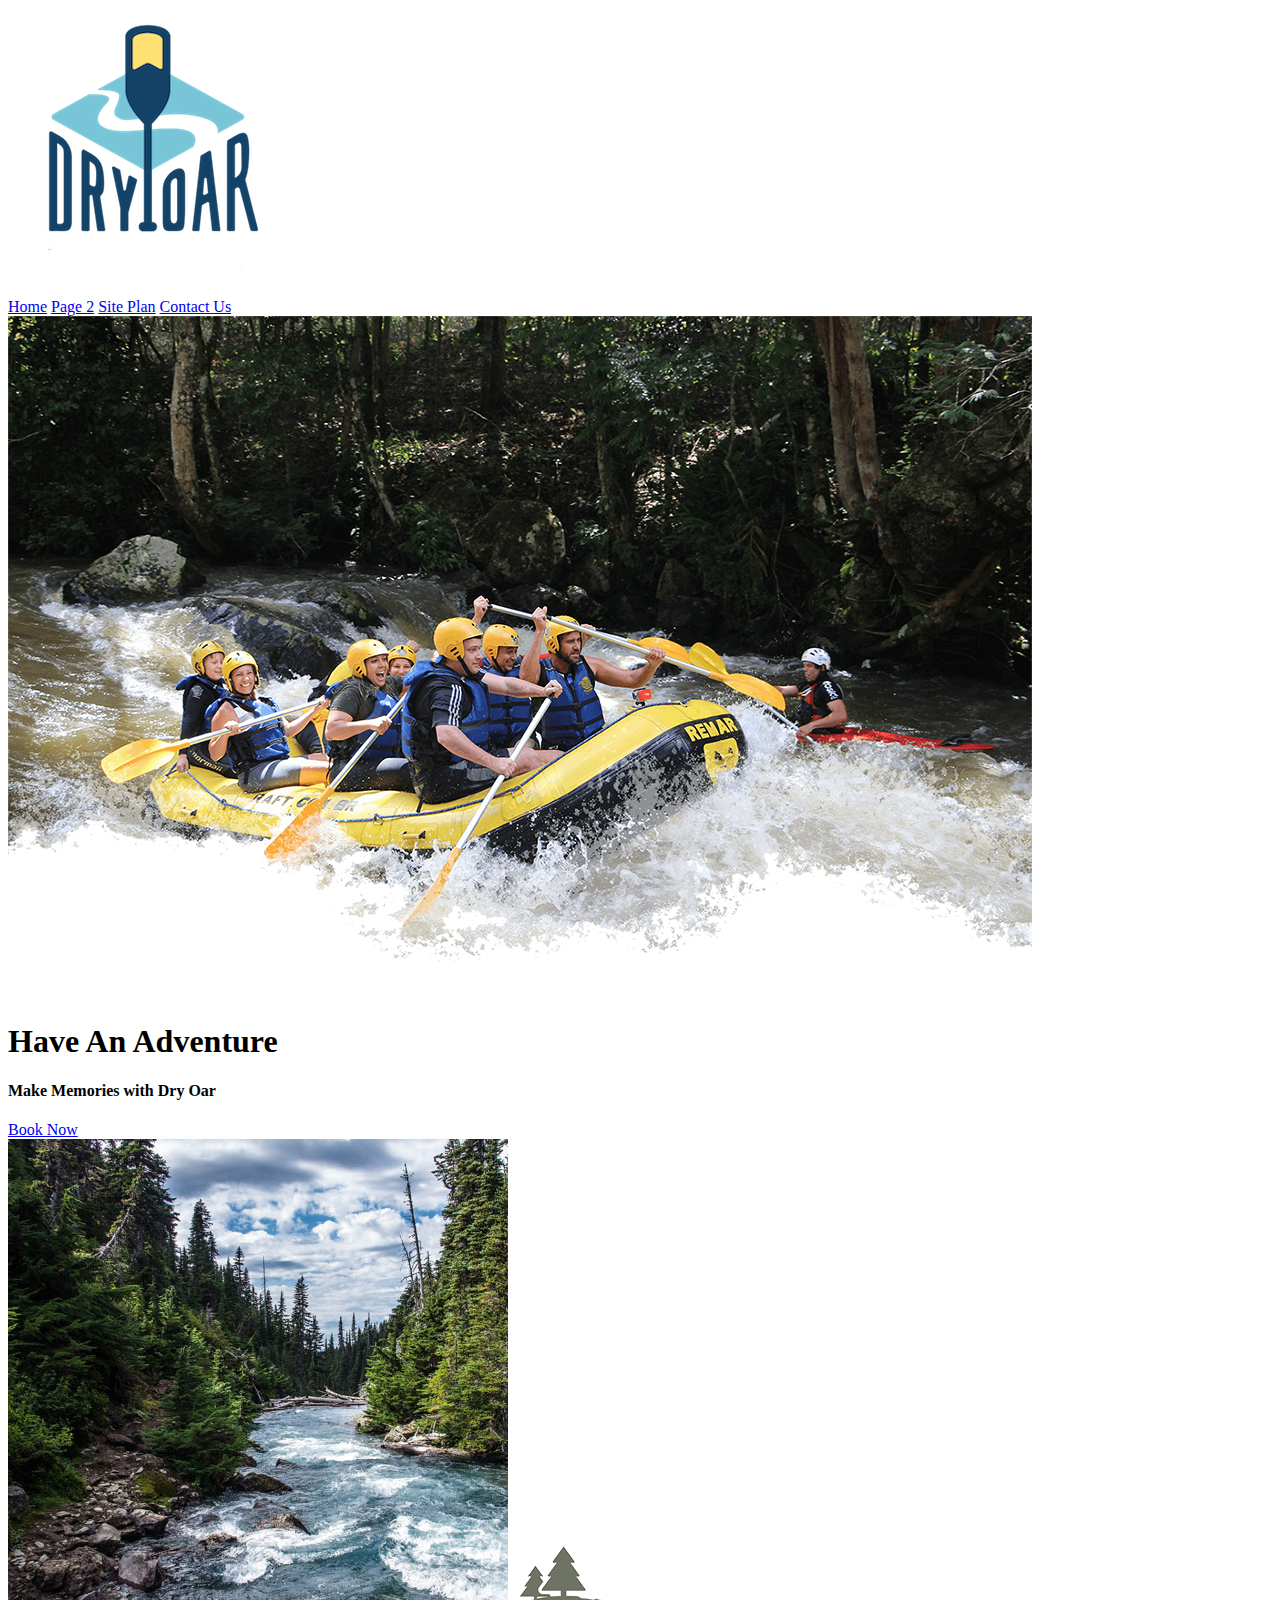
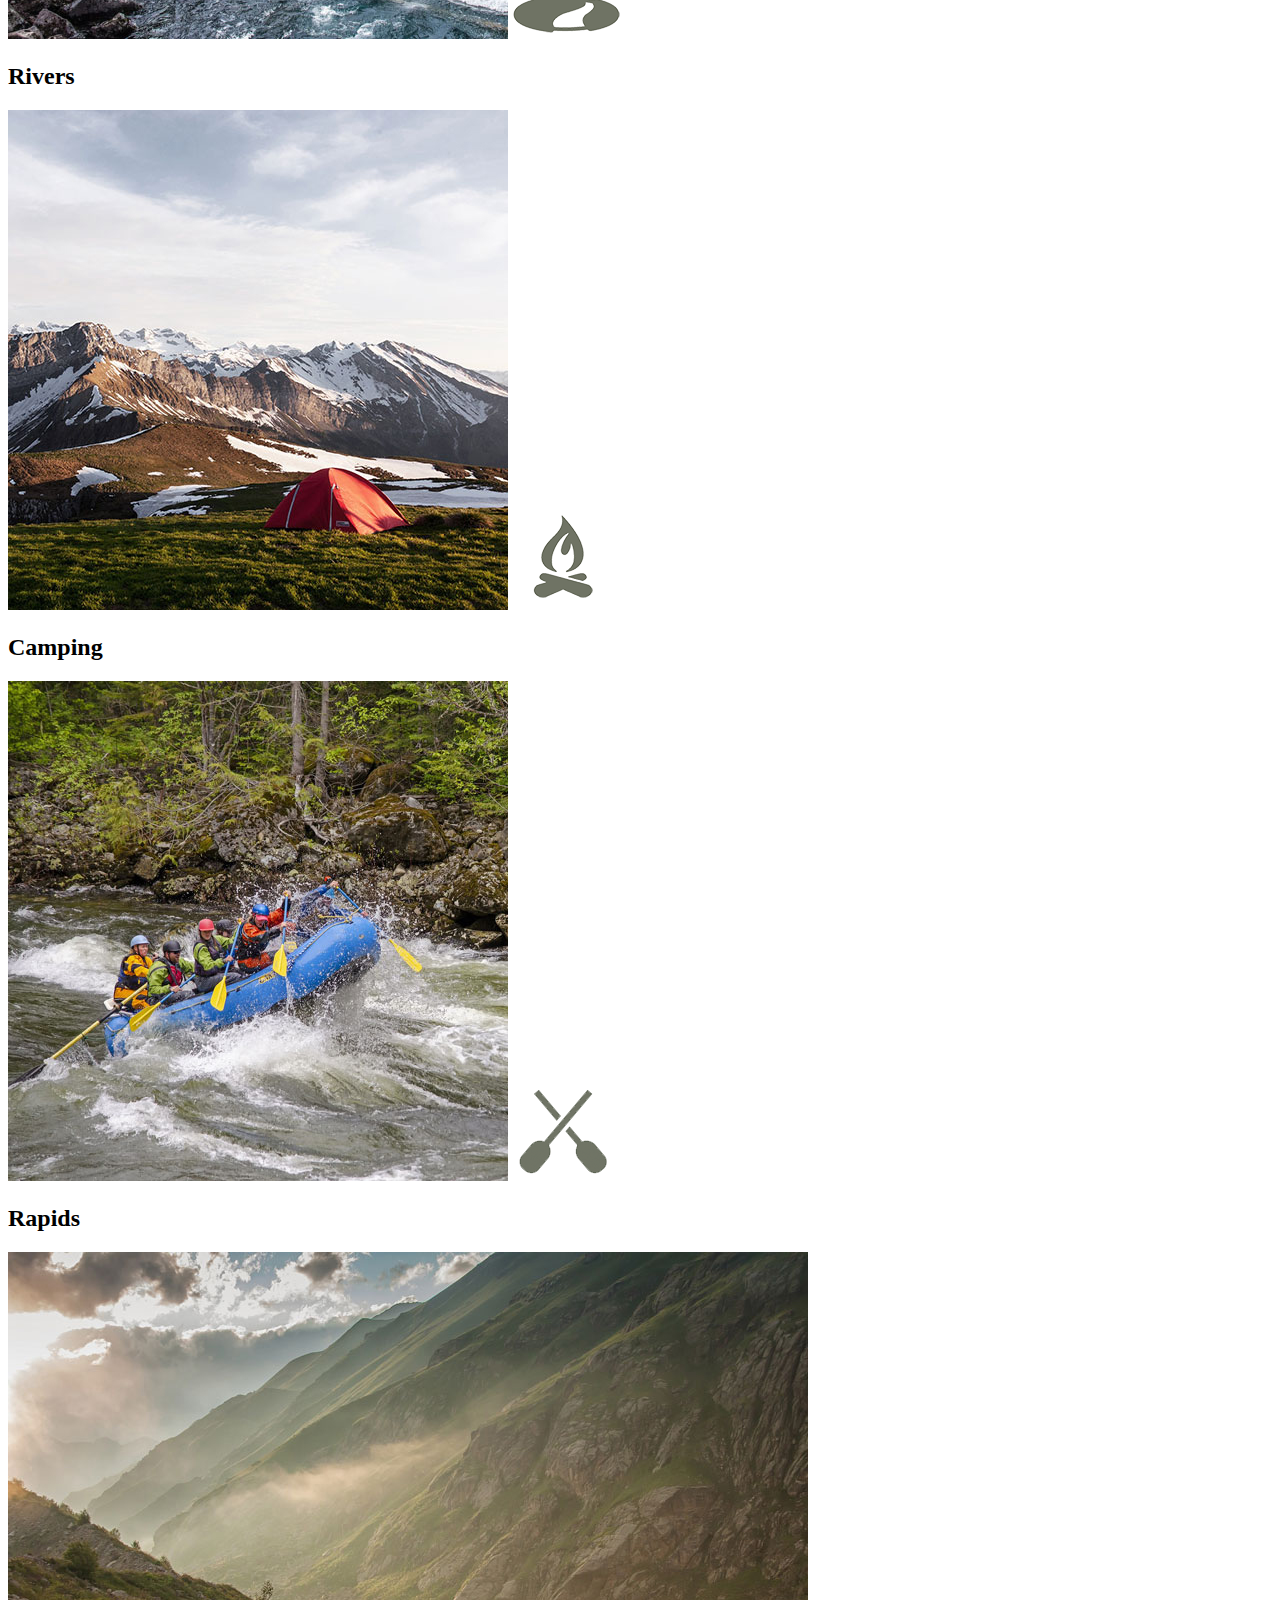
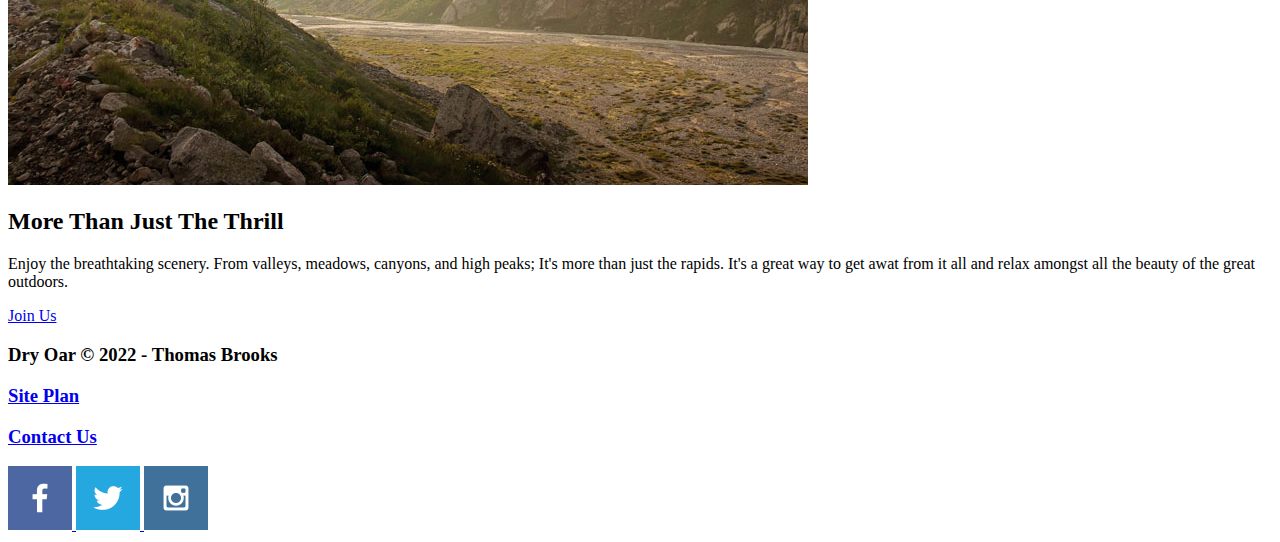
==== wwr/index.html @ dc44dbdd "home page html" ====
<!DOCTYPE html>
<html lang="en">
<head>
    <meta charset="UTF-8">
    <meta http-equiv="X-UA-Compatible" content="IE=edge">
    <meta name="viewport" content="width=device-width, initial-scale=1.0">
    <title>White Water Rafting | Dry Oar | Home</title>
</head>
<body>
    <header>
        <a id="logo_link" href="index.html">
            <img class="logo" src="images/logo.png" alt="Dry Oar Logo">
        </a>
        <nav>
            <a href="index.html">Home</a>
            <a href="#">Page 2</a>
            <a href="site-plan-rafting.html">Site Plan</a>
            <a href="contactus.html">Contact Us</a>
        </nav>
    </header>
    <div id="hero">
        <div id="hero-msg">
            <img id="hero-img" src="images/hero.png" alt="People enjoting white ater rafting">
        </div>
        <section id="hero-msg">
            <h1 class="home-title">Have An Adventure</h1>
            <h4>Make Memories with Dry Oar </h4>
            <div class='button-box'>
                <a class='book' href="rates.html">Book Now</a>
            </div>
        </section>
    </div>
    <main class="home-grid">
        <section>
            <img class="card-img" src="images/rivers.jpg" alt="river in forest">
            <img class="icon" src="images/river_icon.png" alt="river icon">
            <h2>Rivers</h2>
        </section>
        <section>
            <img class="card-img" src="images/camping.jpg" alt="tent in mountain">
            <img class="icon" src="images/fire_icon.png" alt="fire icon">
            <h2>Camping</h2>
        </section>
        <section>
            <img class="card-img" src="images/rapids.jpg" alt="rafting boat">
            <img class="icon" src="images/oars.png" alt="oars icon">
            <h2>Rapids</h2>
        </section>
        <img class="mountains" src="images/mountains.jpg" alt="Misty mountains">
        <section class="msg">
            <h2>More Than Just The Thrill</h2>
            <p>Enjoy the breathtaking scenery. From valleys, meadows, canyons, and high peaks; It's more than just the rapids. It's a great way to get awat from it all and relax amongst all the beauty of the great outdoors.</p>
            <a class='join' href="rivers.html">Join Us</a>
        </section>
    </main>
    <footer>
        <h3>Dry Oar &copy; 2022 - Thomas Brooks</h3>
        <h3><a href="site-plan-rafting,html">Site Plan</a></h3>
        <h3><a href="contactus.html">Contact Us</a></h3>
        <div class="social">
            <a href="https://facebook.com">
                <img src="images/facebook.png" alt="fb icon">
            </a>
            <a href="https://twitter.com">
                <img src="images/twitter.png" alt="twitter icon">
            </a>
            <a href="https://instagram.com">
                <img src="images/instagram.png" alt="instagram icon">
            </a>
        </div>
    </footer>
</body>
</html>
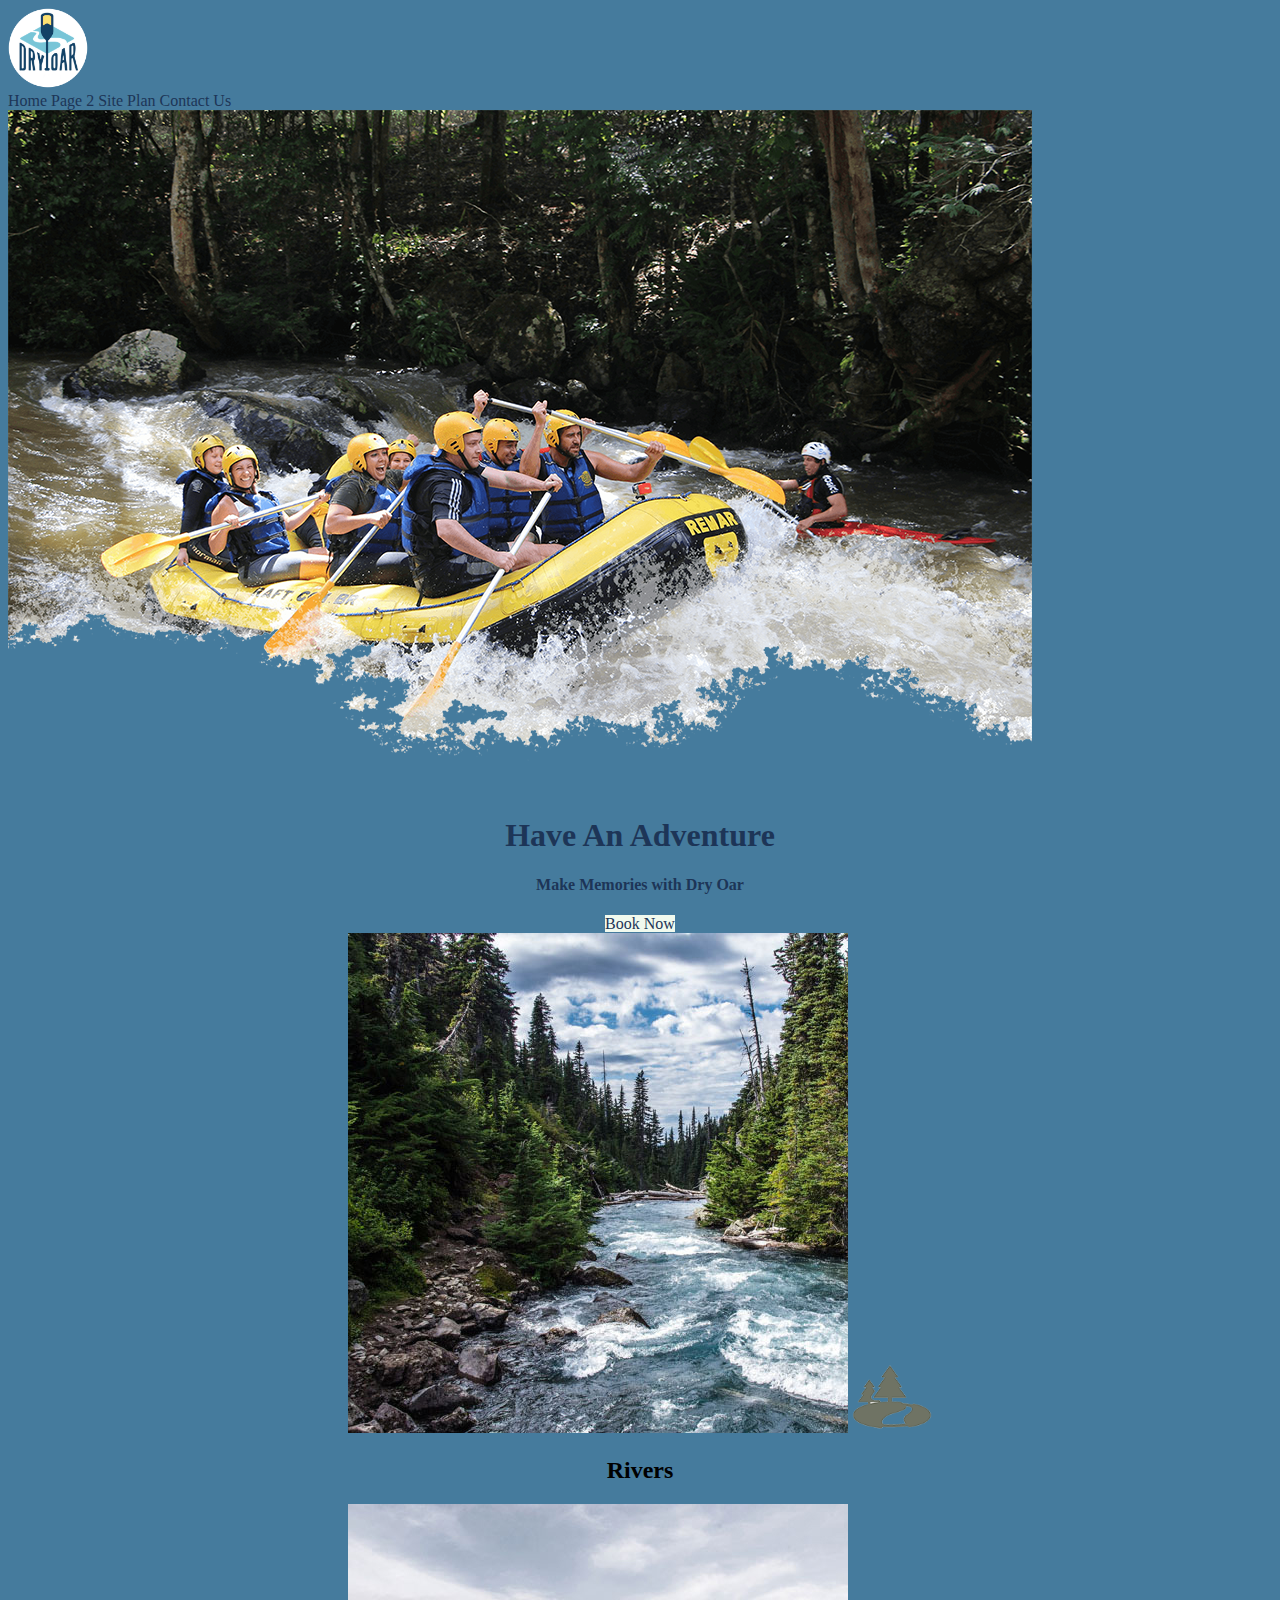
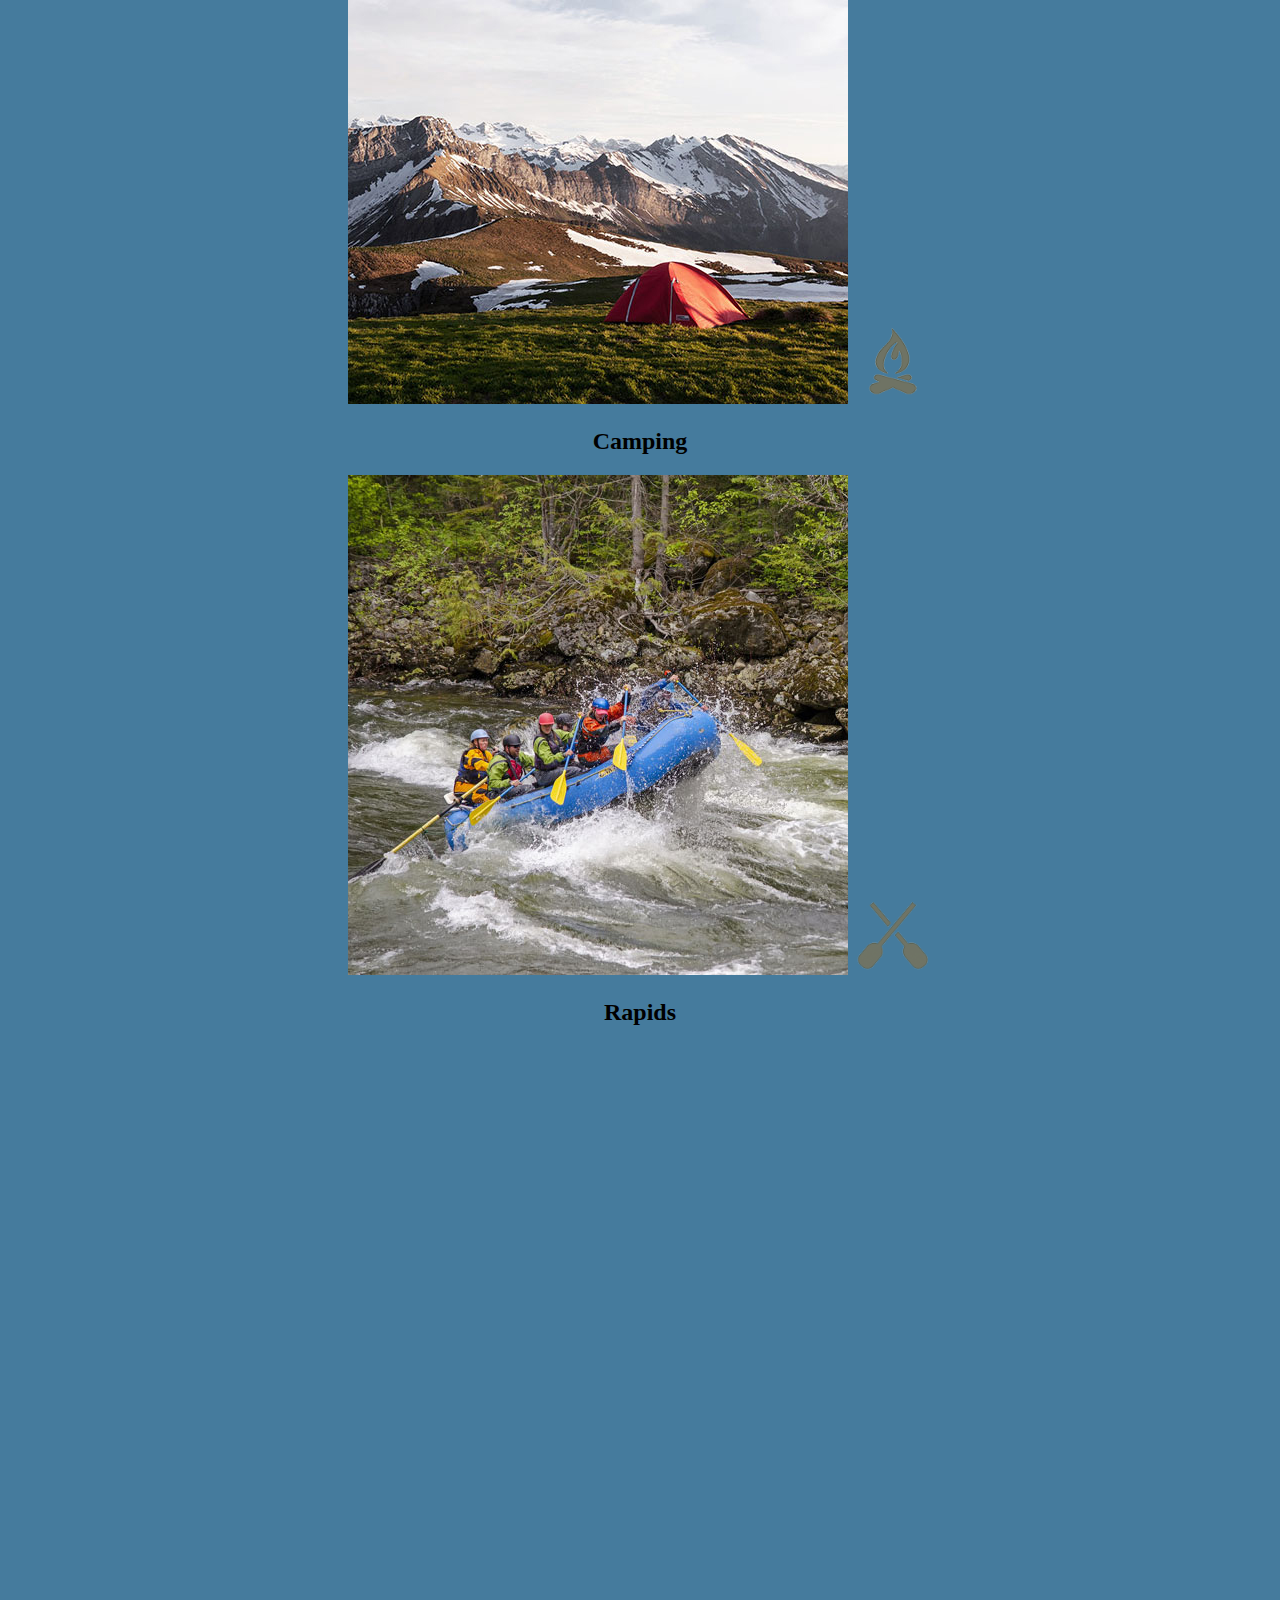
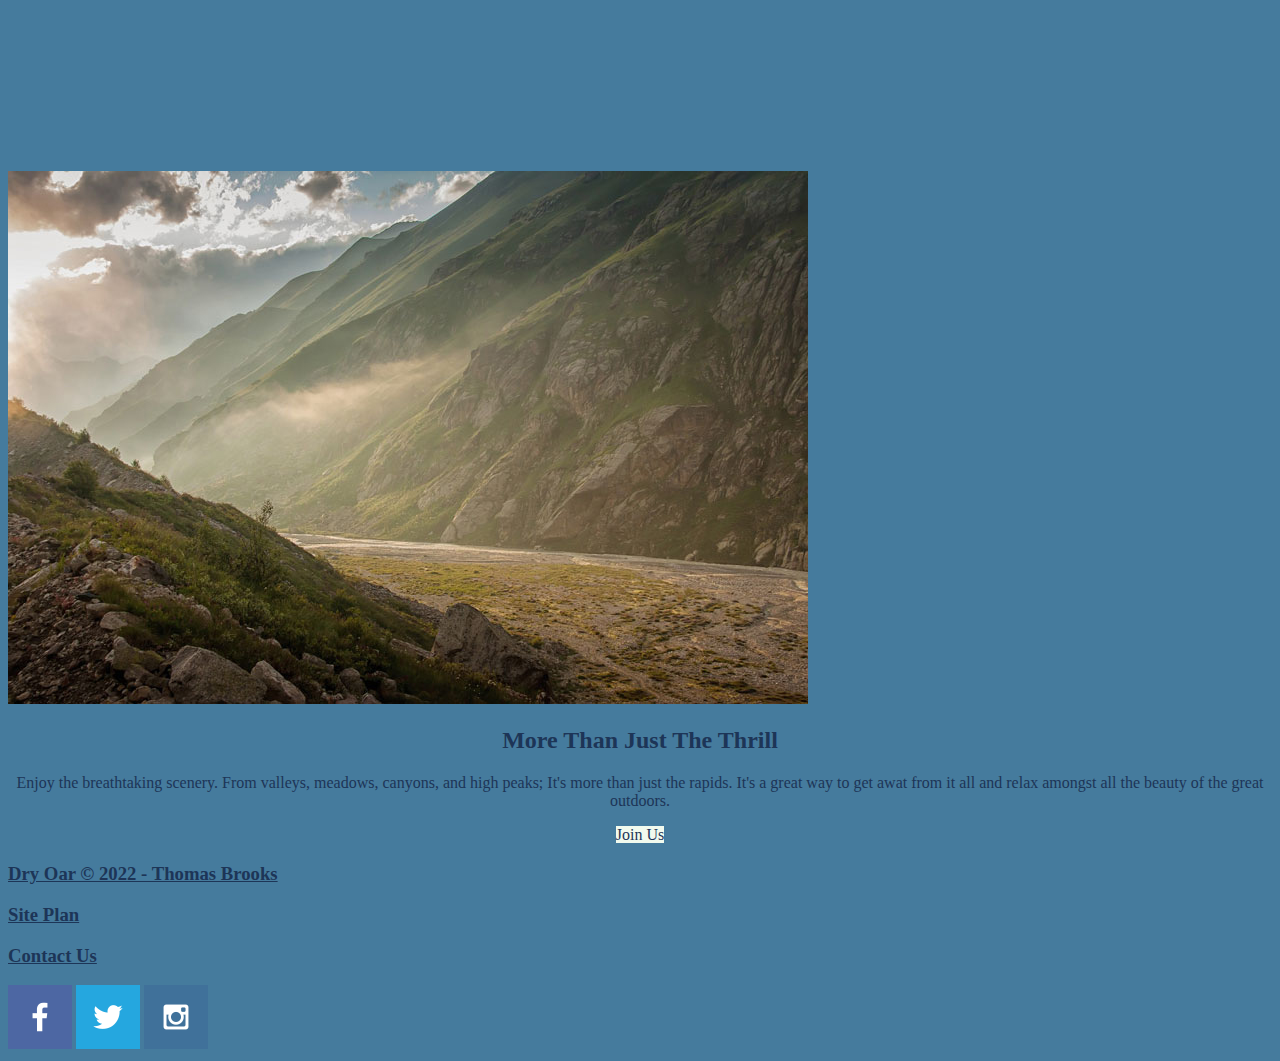
==== commit 7b9052bb: "css and index" ====
--- a/wwr/index.html
+++ b/wwr/index.html
@@ -5,8 +5,10 @@
     <meta http-equiv="X-UA-Compatible" content="IE=edge">
     <meta name="viewport" content="width=device-width, initial-scale=1.0">
     <title>White Water Rafting | Dry Oar | Home</title>
+    <link rel="stylesheet" href="styles/style.css">
 </head>
 <body>
+    <div id="content">
     <header>
         <a id="logo_link" href="index.html">
             <img class="logo" src="images/logo.png" alt="Dry Oar Logo">
@@ -19,7 +21,7 @@
         </nav>
     </header>
     <div id="hero">
-        <div id="hero-msg">
+        <div id="hero-box">
             <img id="hero-img" src="images/hero.png" alt="People enjoting white ater rafting">
         </div>
         <section id="hero-msg">
@@ -46,6 +48,7 @@
             <img class="icon" src="images/oars.png" alt="oars icon">
             <h2>Rapids</h2>
         </section>
+        <div id="background"></div>
         <img class="mountains" src="images/mountains.jpg" alt="Misty mountains">
         <section class="msg">
             <h2>More Than Just The Thrill</h2>
@@ -58,16 +61,17 @@
         <h3><a href="site-plan-rafting,html">Site Plan</a></h3>
         <h3><a href="contactus.html">Contact Us</a></h3>
         <div class="social">
-            <a href="https://facebook.com">
+            <a href="https://facebook.com" target="_blank">
                 <img src="images/facebook.png" alt="fb icon">
             </a>
-            <a href="https://twitter.com">
+            <a href="https://twitter.com" target="_blank">
                 <img src="images/twitter.png" alt="twitter icon">
             </a>
-            <a href="https://instagram.com">
+            <a href="https://instagram.com" target="_blank">
                 <img src="images/instagram.png" alt="instagram icon">
             </a>
         </div>
     </footer>
+    </div>
 </body>
 </html>--- a/wwr/styles/style.css
+++ b/wwr/styles/style.css
@@ -0,0 +1,113 @@
+#content {
+    max-width:1600px;
+    margin: 0 auto;
+}
+
+nav a {
+    text-align:center;
+    color:#1d3557;
+    text-decoration: none;
+}
+
+#hero-msg h1 {
+    text-align:center;
+}
+
+#hero-msg h4 {
+    text-align:center;
+}
+
+.button-box {
+    text-align:center;
+}
+
+main section {
+    text-align:center;
+}
+
+#background {
+    height: 725px;
+}
+
+body {
+    background-color: #457b9d;
+}
+
+header {
+    background-color: #457b9d;
+}
+
+nav a:hover {
+    background-color: #e63946;
+    color:#f1faee;
+}
+
+.book{
+    background-color: #f1faee;
+    color:#1d3557;
+    text-decoration: none;
+}
+
+.join{
+    background-color: #f1faee;
+    color:#1d3557;
+    text-decoration: none;
+}
+
+.book:hover {
+    background-color: #e63946;
+    color: #f1faee;;
+}
+
+.join:hover {
+    background-color: #e63946;
+    color:#f1faee;
+}
+
+.msg {
+    background-color: #457b9d;
+}
+
+.msg h2{
+    color:#1d3557;
+}
+
+.msg p {
+    color:#1d3557;
+}
+
+footer {
+    background-color: #457b9d;
+    color: #1d3557;
+}
+
+footer h3 {
+    color:#1d3557;
+    text-decoration: underline;
+}
+
+footer a {
+    color:#1d3557;
+    text-decoration: none;
+}
+
+footer a:hover{
+    color:#f1faee;
+    text-decoration: underline;
+}
+
+.home-title{
+    color:#1d3557;
+}
+
+h4{
+    color:#1d3557;
+}
+
+.icon {
+    width: 80px;
+}
+
+.logo {
+    width: 80px;
+}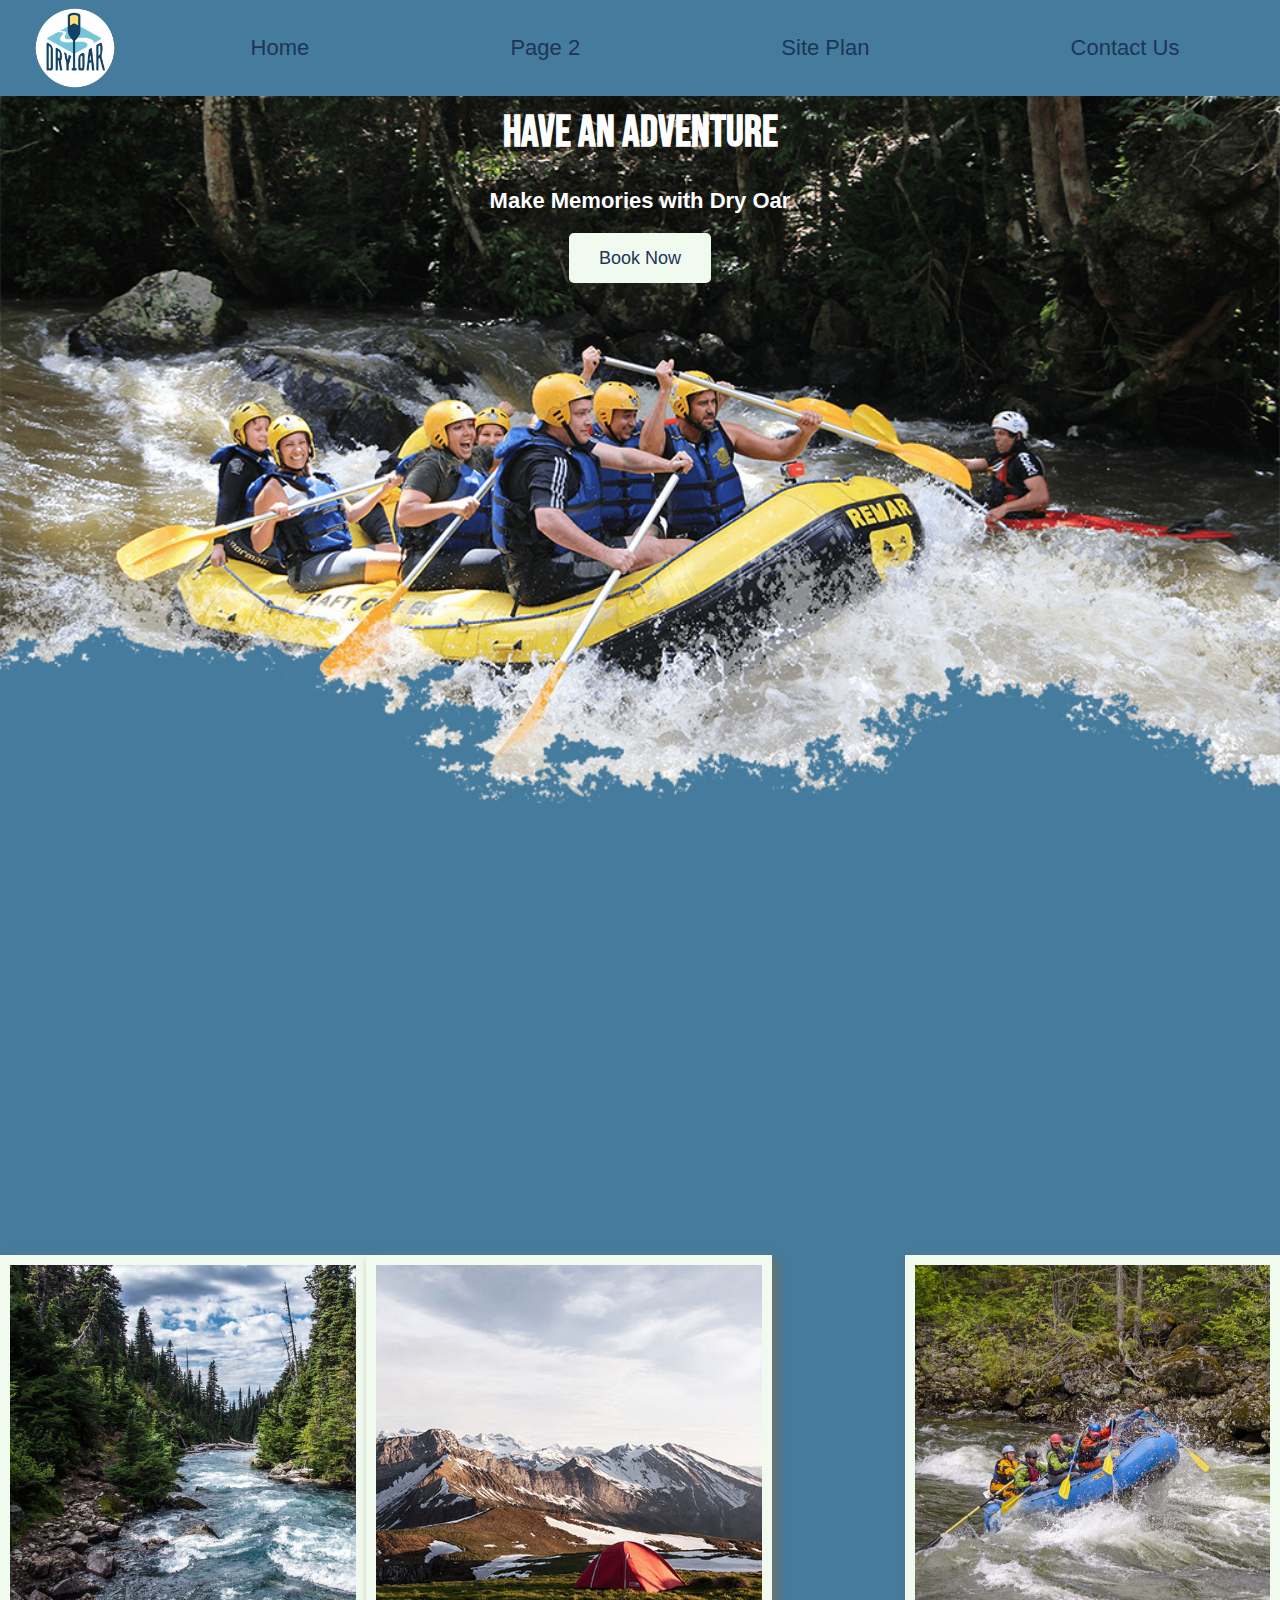
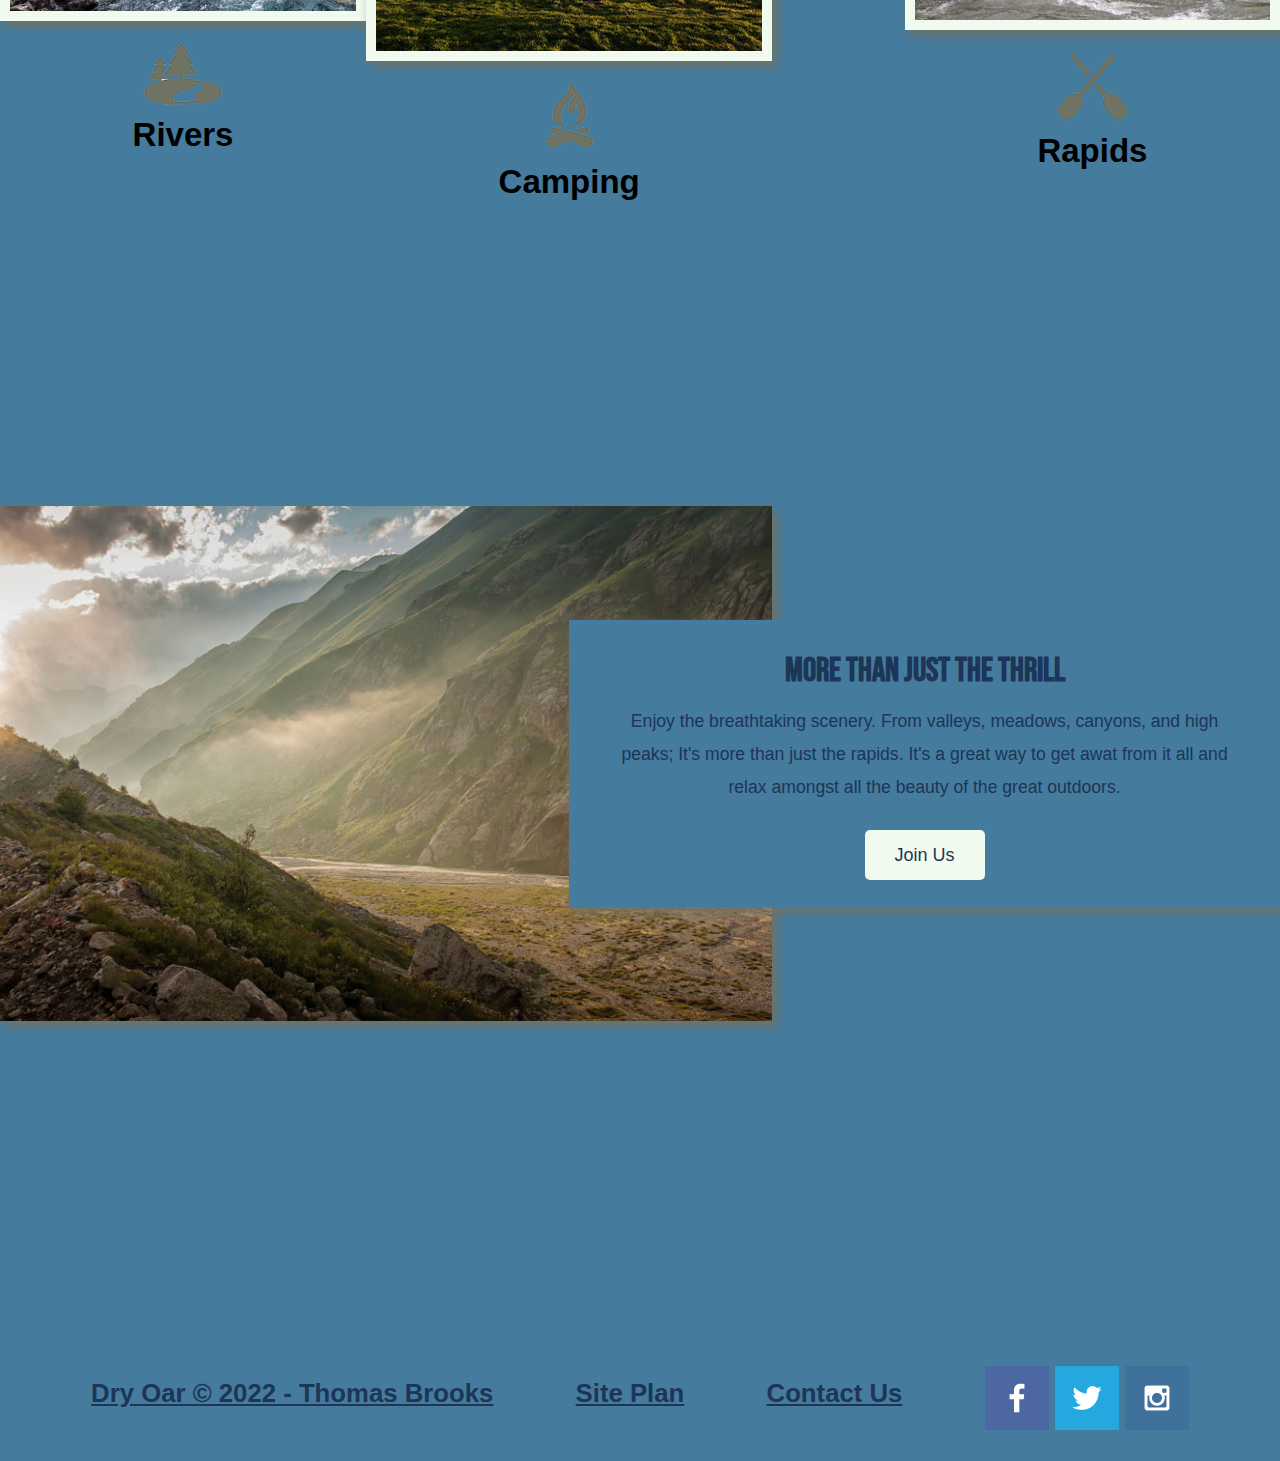
==== commit 6d5c6936: "final touches" ====
--- a/wwr/index.html
+++ b/wwr/index.html
@@ -22,7 +22,7 @@
     </header>
     <div id="hero">
         <div id="hero-box">
-            <img id="hero-img" src="images/hero.png" alt="People enjoting white ater rafting">
+            <img id="hero-img" src="images/hero.png" alt="People enjoying white water rafting">
         </div>
         <section id="hero-msg">
             <h1 class="home-title">Have An Adventure</h1>
@@ -33,17 +33,17 @@
         </section>
     </div>
     <main class="home-grid">
-        <section>
+        <section class="river-card">
             <img class="card-img" src="images/rivers.jpg" alt="river in forest">
             <img class="icon" src="images/river_icon.png" alt="river icon">
             <h2>Rivers</h2>
         </section>
-        <section>
+        <section class="camping-card">
             <img class="card-img" src="images/camping.jpg" alt="tent in mountain">
             <img class="icon" src="images/fire_icon.png" alt="fire icon">
             <h2>Camping</h2>
         </section>
-        <section>
+        <section class="rapids-card">
             <img class="card-img" src="images/rapids.jpg" alt="rafting boat">
             <img class="icon" src="images/oars.png" alt="oars icon">
             <h2>Rapids</h2>
--- a/wwr/styles/style.css
+++ b/wwr/styles/style.css
@@ -1,3 +1,43 @@
+@import url('https://fonts.googleapis.com/css2?family=Bebas+Neue:wght@400&display=swap|Roboto+Condensed:wght@300&display=swap');
+
+@media screen and (max-width: 900px) {
+    #hero, .home-grid {
+        display: block;
+        height: auto;
+    }
+    nav, footer {
+        flex-direction: column;
+    }
+    nav a {
+        display: block;
+        padding: 15px;
+    }
+    #hero {
+        margin-top: 0;
+    }
+    #hero-msg h4 {
+        display: none;
+    }
+    .home-title {
+        font-size: 25px;
+        color: #6f7364
+    }
+    .river-card, .camping-card, .rapids-card {
+        margin: 50px auto;
+        width: 60%;
+    }
+    #background {
+        display: none;
+    }
+    .mountains, .msg {
+        width: 80%;
+        display: block;
+        margin: 0 auto;
+    }
+    footer {
+        margin-top: 25px;
+    }
+}
 #content {
     max-width:1600px;
     margin: 0 auto;
@@ -7,8 +47,13 @@
     text-align:center;
     color:#1d3557;
     text-decoration: none;
-}
-
+    padding: 35px;
+}
+
+nav {
+    display: flex;
+    justify-content: space-around;
+}
 #hero-msg h1 {
     text-align:center;
 }
@@ -27,14 +72,26 @@
 
 #background {
     height: 725px;
+    grid-column: 1/11;
+    grid-row: 4/9;
 }
 
 body {
     background-color: #457b9d;
+    font-family: 'Roboto Condensed', sans-serif;
+    font-size: 22px;
+    margin: 0;
+    padding: 0;
+}
+
+h2 {
+    margin: 0;
 }
 
 header {
     background-color: #457b9d;
+    display: grid;
+    grid-template-columns: 150px auto;
 }
 
 nav a:hover {
@@ -46,12 +103,20 @@
     background-color: #f1faee;
     color:#1d3557;
     text-decoration: none;
+    font-size: 18px;
+    padding: 15px 30px;
+    margin-top: 50px;
+    border-radius: 5px;
 }
 
 .join{
     background-color: #f1faee;
     color:#1d3557;
     text-decoration: none;
+    font-size:18px;
+    padding: 15px 30px;
+    margin-top: 50px;
+    border-radius: 5px;
 }
 
 .book:hover {
@@ -64,21 +129,81 @@
     color:#f1faee;
 }
 
+#hero-img{
+    width:100%;
+    justify-content: center;
+}
+
 .msg {
     background-color: #457b9d;
+    line-height: 1.5em;
+    padding: 35px;
+    grid-column: 6/10;
+    grid-row: 6/7;
+    box-shadow: 5px 5px 10px #6f7364;
 }
 
 .msg h2{
     color:#1d3557;
+    font-family: 'Bebas Neue', 'Roboto Condensed', sans-serif;
 }
 
 .msg p {
     color:#1d3557;
+    font-size: .8em;
+    padding-bottom: 15px;
+}
+
+.card-img {
+    border: 10px solid #f1faee;
+    margin-top: 200px;
+    width:100%;
+    transition: transform .5s;
+    box-shadow: 5px 5px 10px #6f7364;
+}
+
+.card-img:hover {
+    opacity: .6;
+    transform: scale(1.1);
+}
+
+.mountains {
+    width: 100%;
+    grid-column: 2/7;
+    grid-row: 5/8;
+    box-shadow: 5px 5px 10px #6f7364;
+}
+
+.river-card {
+    margin: 200px 0;
+    grid-column: 2/4;
+    grid-row: 2/3;
+}
+
+.camping-card {
+    margin: 200px 0;
+    grid-column: 5/7;
+    grid-row: 2/3;
+}
+
+.rapids-card {
+    margin: 200px 0;
+    grid-column: 8/10;
+    grid-row: 2/3;
+}
+
+main section img {
+    box-sizing: border-box;
 }
 
 footer {
     background-color: #457b9d;
     color: #1d3557;
+    padding: 25px 50px;
+    margin-top: 200px;
+    display: flex;
+    justify-content: space-around;
+    align-items:center;
 }
 
 footer h3 {
@@ -96,8 +221,15 @@
     text-decoration: underline;
 }
 
+footer .social img{
+    padding-top: 15px;
+}
+
 .home-title{
-    color:#1d3557;
+    color: white;
+    font-family: 'Bebas Neue', 'Roboto Condensed', sans-serif;
+    font-size: 2em;
+    margin-top: 10px;
 }
 
 h4{
@@ -106,8 +238,42 @@
 
 .icon {
     width: 80px;
+    padding-top: 10px;
 }
 
 .logo {
     width: 80px;
+}
+
+#logo_link{
+    padding-top: 5px;
+    justify-self: center;
+    align-self: center;
+}
+
+#hero {
+    display: grid;
+    grid-template-columns: 1fr 3fr 1fr;
+    margin-top: -100px;
+}
+
+#hero-box {
+    grid-column: 1/4;
+    grid-row: 1/3;
+    z-index: -1;
+}
+
+#hero-msg {
+    grid-column: 2/3;
+    grid-row: 1/2;
+    margin-top: 100px;
+}
+
+#hero-msg h4{
+    color: white;
+}
+
+.home-grid {
+    display: grid;
+    grid-template-columns: 10fr;
 }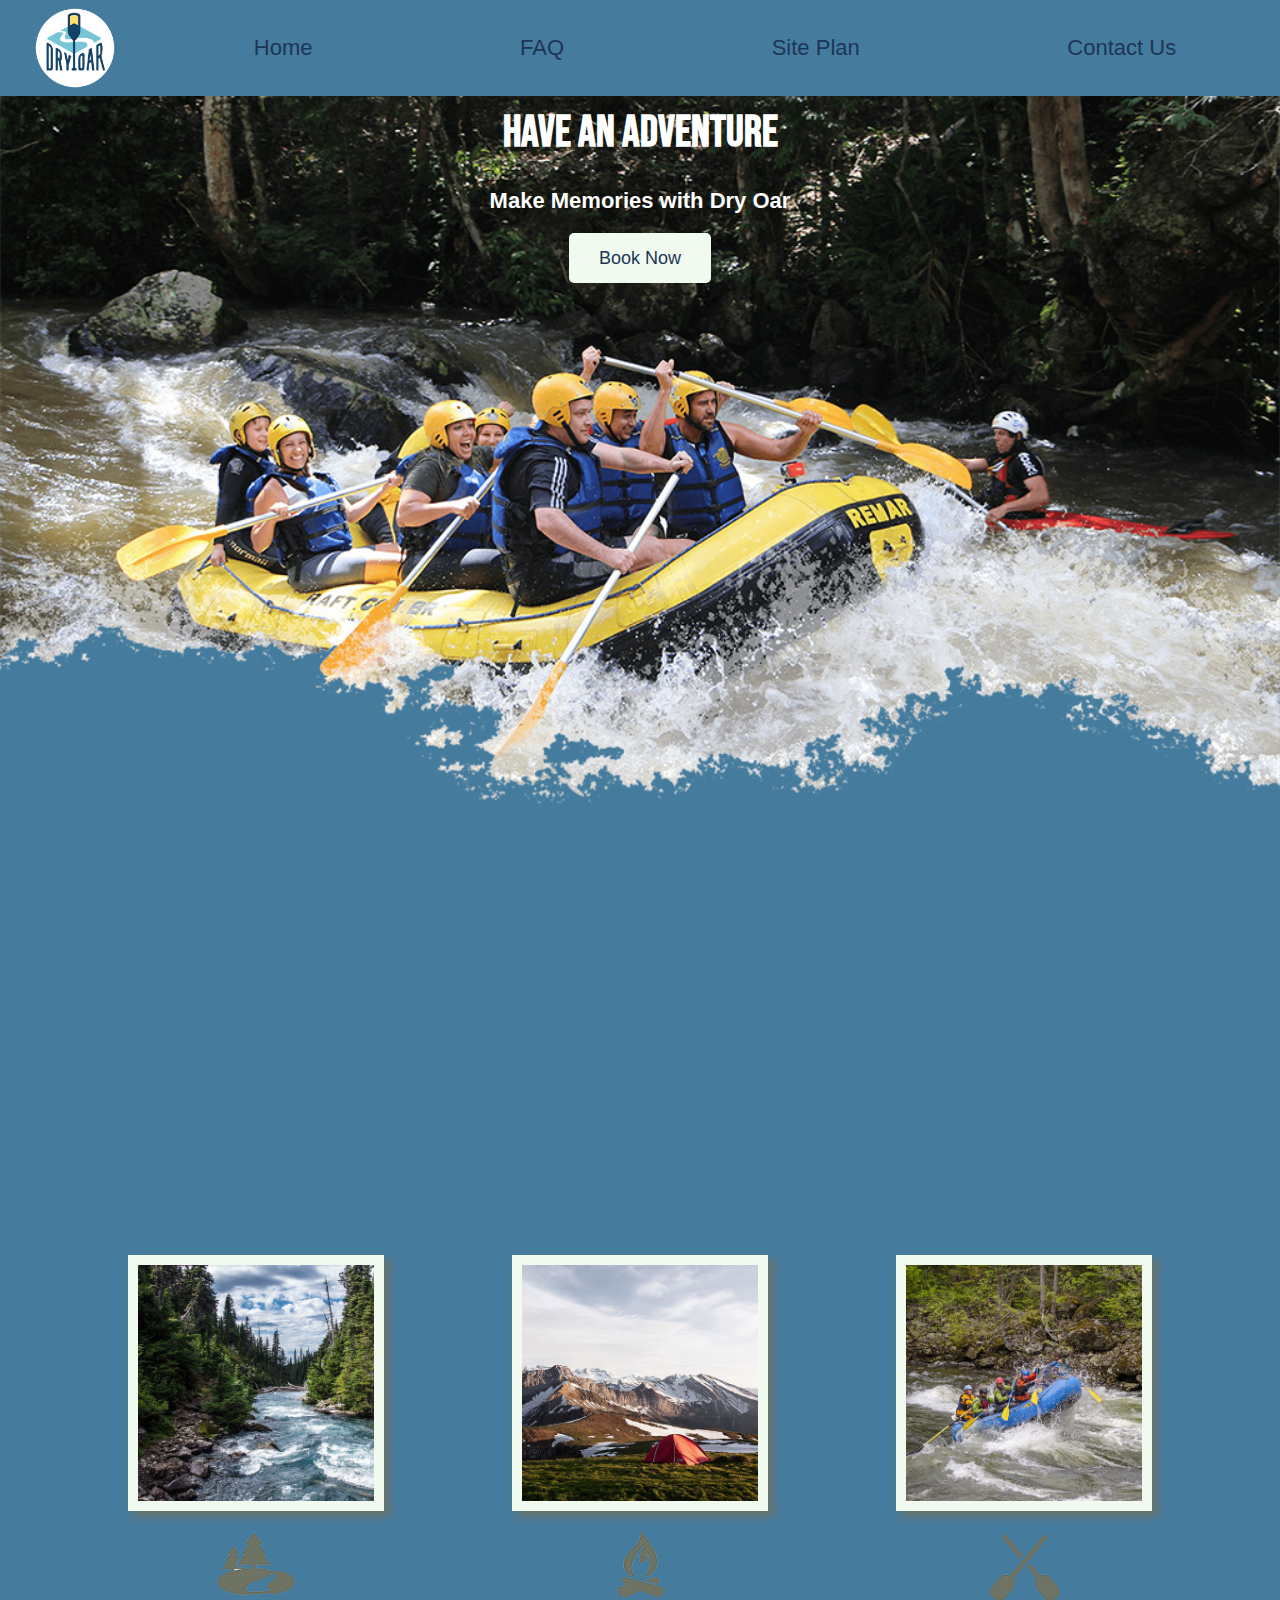
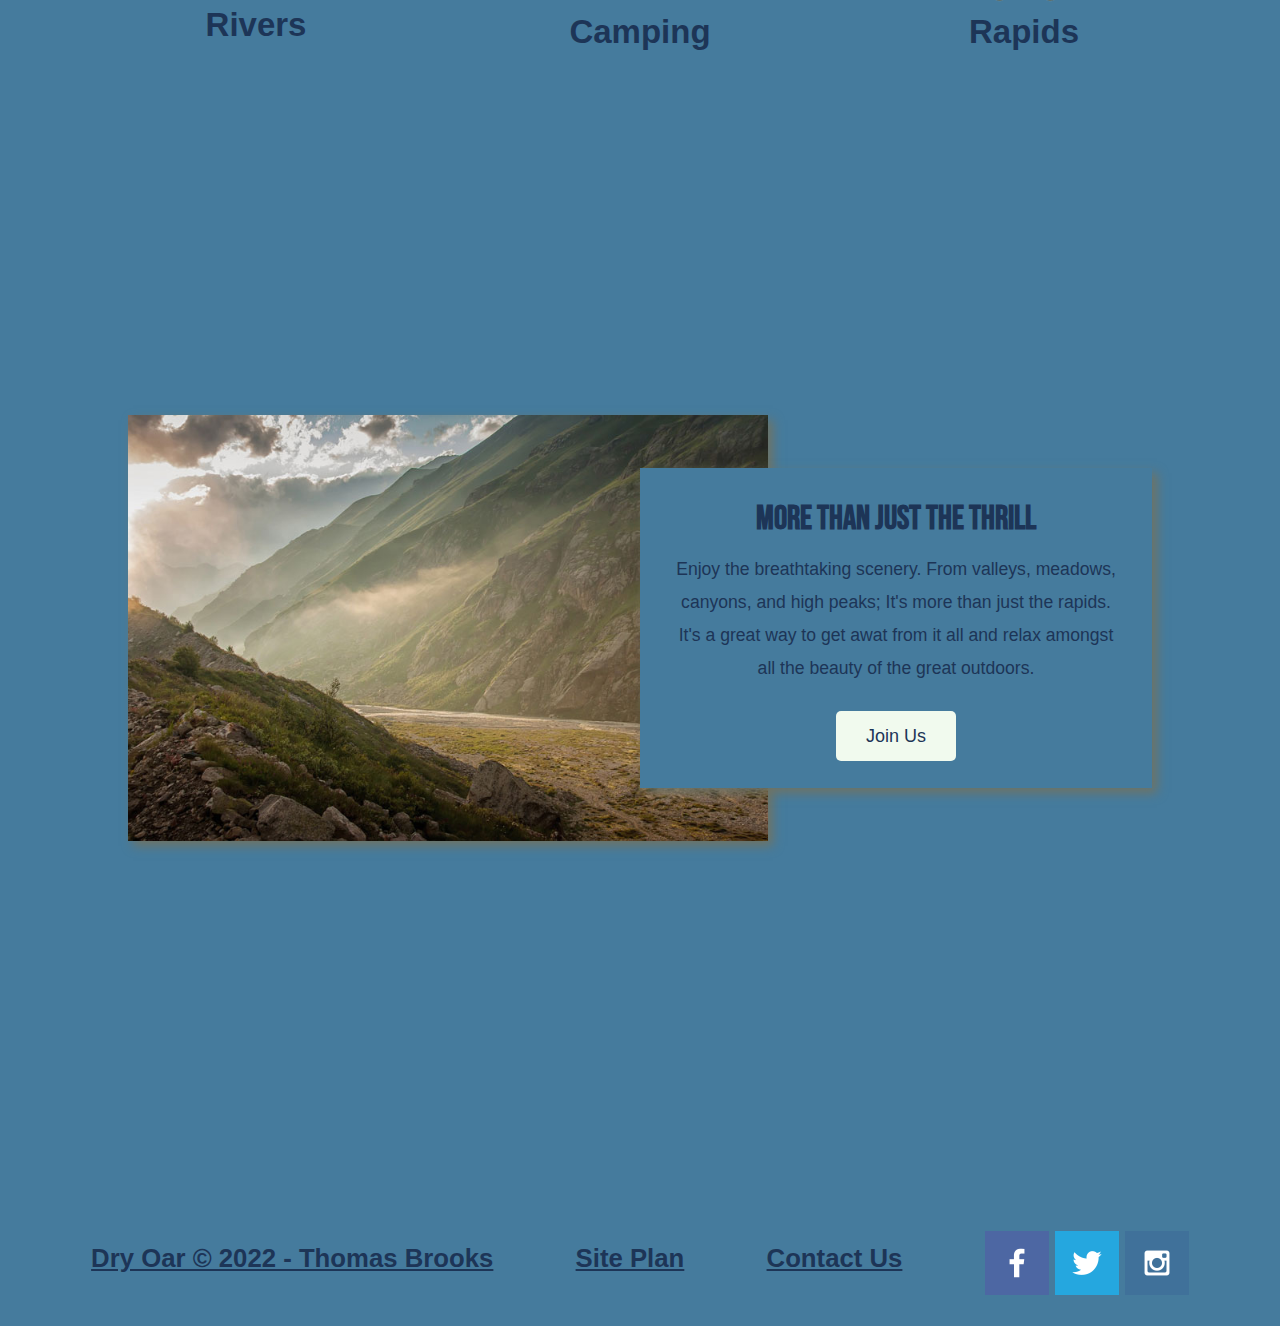
==== commit 3ae72d40: "second page" ====
--- a/wwr/index.html
+++ b/wwr/index.html
@@ -7,7 +7,7 @@
     <title>White Water Rafting | Dry Oar | Home</title>
     <link rel="stylesheet" href="styles/style.css">
 </head>
-<body>
+<body> 
     <div id="content">
     <header>
         <a id="logo_link" href="index.html">
@@ -15,10 +15,10 @@
         </a>
         <nav>
             <a href="index.html">Home</a>
-            <a href="#">Page 2</a>
+            <a href="faq.html">FAQ</a>
             <a href="site-plan-rafting.html">Site Plan</a>
             <a href="contactus.html">Contact Us</a>
-        </nav>
+        </nav> 
     </header>
     <div id="hero">
         <div id="hero-box">
--- a/wwr/styles/style.css
+++ b/wwr/styles/style.css
@@ -1,48 +1,10 @@
 @import url('https://fonts.googleapis.com/css2?family=Bebas+Neue:wght@400&display=swap|Roboto+Condensed:wght@300&display=swap');
 
-@media screen and (max-width: 900px) {
-    #hero, .home-grid {
-        display: block;
-        height: auto;
-    }
-    nav, footer {
-        flex-direction: column;
-    }
-    nav a {
-        display: block;
-        padding: 15px;
-    }
-    #hero {
-        margin-top: 0;
-    }
-    #hero-msg h4 {
-        display: none;
-    }
-    .home-title {
-        font-size: 25px;
-        color: #6f7364
-    }
-    .river-card, .camping-card, .rapids-card {
-        margin: 50px auto;
-        width: 60%;
-    }
-    #background {
-        display: none;
-    }
-    .mountains, .msg {
-        width: 80%;
-        display: block;
-        margin: 0 auto;
-    }
-    footer {
-        margin-top: 25px;
-    }
-}
 #content {
     max-width:1600px;
     margin: 0 auto;
 }
-
+ 
 nav a {
     text-align:center;
     color:#1d3557;
@@ -93,7 +55,7 @@
     display: grid;
     grid-template-columns: 150px auto;
 }
-
+ 
 nav a:hover {
     background-color: #e63946;
     color:#f1faee;
@@ -236,6 +198,11 @@
     color:#1d3557;
 }
 
+h3{
+    color:#1d3557;
+
+}
+
 .icon {
     width: 80px;
     padding-top: 10px;
@@ -275,5 +242,123 @@
 
 .home-grid {
     display: grid;
-    grid-template-columns: 10fr;
+    grid-template-columns: repeat(10, 1fr);
+}
+
+.faqgrid {
+    display:grid;
+    grid-template-columns: repeat(4, 1fr);
+    grid-template-rows: repeat(3, 500px);
+}
+
+#leftalign1{
+    width: 300px;
+    font-size: 18px;
+    float: left;   
+    margin-top: 15px;
+    margin-bottom: 15px;
+    margin-left: 15px;
+    grid-column: 1/2;
+    grid-row: 1/2;
+}
+
+#leftalign2{
+    width: 300px;
+    font-size: 18px;
+    float: left;   
+    margin-top: 15px;
+    margin-bottom: 15px;
+    margin-left: 15px;
+    grid-column: 3/4;
+}
+
+#leftalign3{
+    width: 300px;
+    font-size: 18px;
+    float: left;   
+    margin-top: 35px;
+    margin-bottom: 15px;
+    margin-left: 15px;
+    grid-column: 1/3;
+    grid-row: 2/3;
+}
+
+#rightalign1 {
+    grid-column: 2/3;
+    margin: 15px;
+}
+
+#rightalign2 {
+    grid-column: 2/3;
+    grid-row: 2/3;
+    margin: 15px;
+}
+
+#centeralign1{
+    width: auto;
+    font-size: 18px;
+    grid-row: 3/4;
+    grid-column: 2/4;
+    text-align: center;
+}
+
+#centeralign2{
+    width: 300px;
+    font-size: 18px;   
+    margin-top: 15px;
+    margin-bottom: 15px;
+    margin-left: 15px;
+}
+
+#centeralign3{
+    width: 300px;
+    font-size: 18px;   
+    margin-top: 15px;
+    margin-bottom: 15px;
+    margin-left: 15px;
+}
+
+h2 {
+    text-align: center;
+    color: #1d3557;
+    margin-bottom: 15px;
+}
+
+@media screen and (max-width: 900px) {
+    #hero, .home-grid {
+        display: block;
+        height: auto;
+    }
+    nav, footer {
+        flex-direction: column;
+    }
+    nav a {
+        display: block;
+        padding: 15px;
+    }
+    #hero {
+        margin-top: 0;
+    }
+    #hero-msg h4 {
+        display: none;
+    }
+    .home-title {
+        font-size: 25px;
+        color: #6f7364
+    }
+    .river-card, .camping-card, .rapids-card {
+        margin: 50px auto;
+        width: 60%;
+    }
+    #background {
+        display: none;
+    }
+    .mountains, .msg {
+        width: 80%;
+        display: block;
+        margin: 0 auto;
+    }
+    footer {
+        margin-top: 25px;
+    }
 }